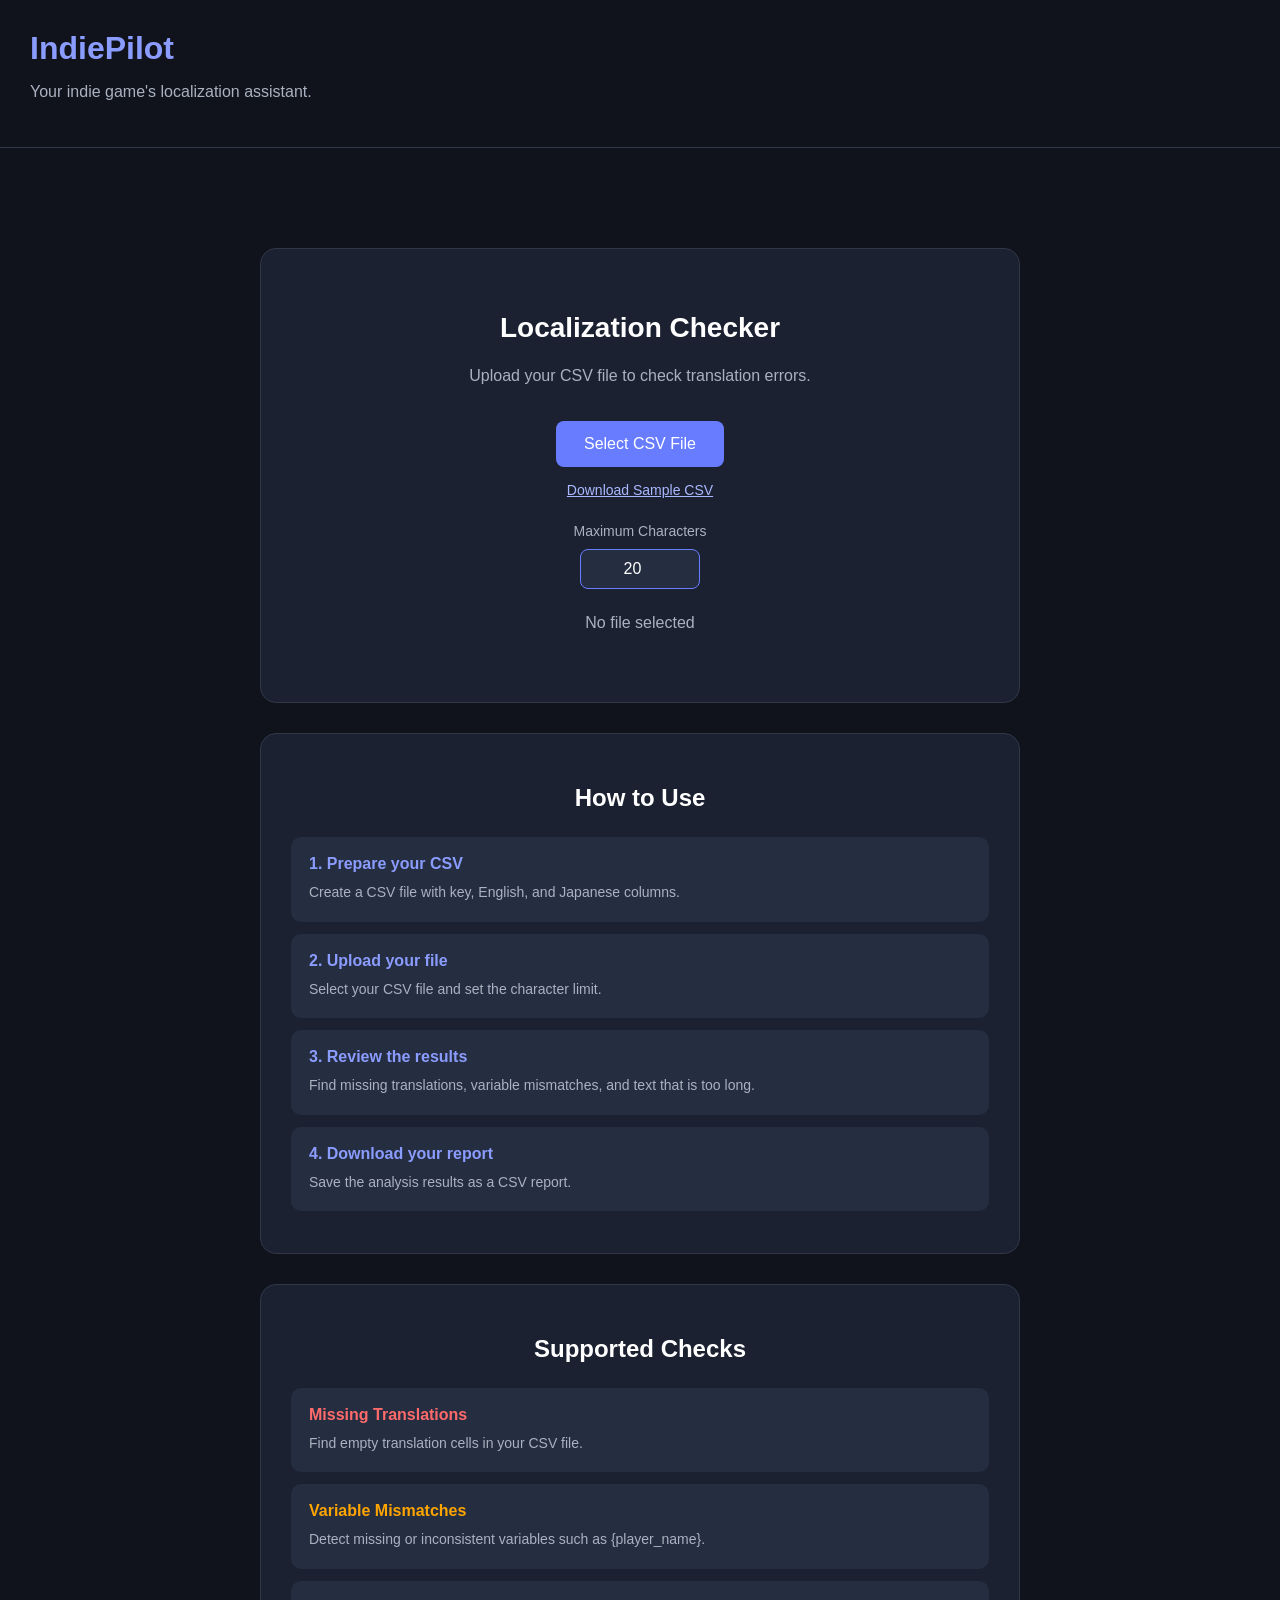
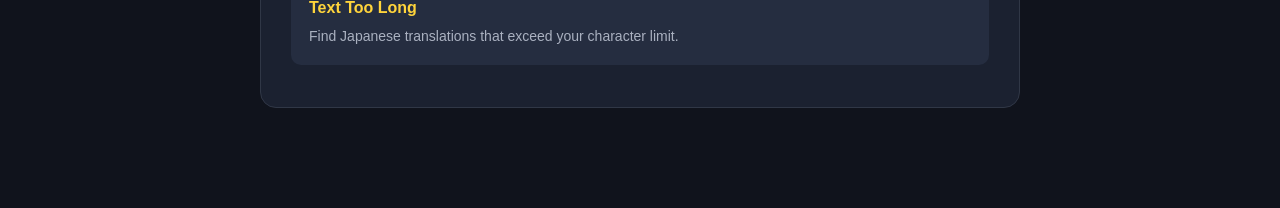
==== index.html @ 6e1de908 "Add files via upload" ====
<!DOCTYPE html>
<html lang="en">
<head>
    <meta charset="UTF-8">
    <meta name="viewport" content="width=device-width, initial-scale=1.0">
    <title>IndiePilot - Localization Checker</title>
    <link rel="stylesheet" href="style.css">
</head>
<body>

    <header>
        <h1>IndiePilot</h1>
        <p>Your indie game's localization assistant.</p>
    </header>

    <main>

        <!-- Localization Checker -->
        <section class="upload-card">
            <h2>Localization Checker</h2>

            <p>
                Upload your CSV file to check
                translation errors.
            </p>

            <label for="fileInput" class="upload-button">
                Select CSV File
            </label>

            <input
                type="file"
                id="fileInput"
                accept=".csv"
            >

            <a
                href="sample.csv"
                download="IndiePilot-Sample.csv"
                class="sample-button"
            >
                Download Sample CSV
            </a>

            <!-- Character Limit Settings -->
            <div class="settings">
                <label for="maxLength">
                    Maximum Characters
                </label>

                <input
                    type="number"
                    id="maxLength"
                    value="20"
                    min="1"
                >
            </div>

            <p id="fileName">
                No file selected
            </p>

            <div id="preview"></div>
        </section>

        <!-- How to Use -->
        <section class="guide-card">
            <h2>How to Use</h2>

            <div class="guide-step">
                <h3>1. Prepare your CSV</h3>
                <p>
                    Create a CSV file with key, English,
                    and Japanese columns.
                </p>
            </div>

            <div class="guide-step">
                <h3>2. Upload your file</h3>
                <p>
                    Select your CSV file and set
                    the character limit.
                </p>
            </div>

            <div class="guide-step">
                <h3>3. Review the results</h3>
                <p>
                    Find missing translations, variable
                    mismatches, and text that is too long.
                </p>
            </div>

            <div class="guide-step">
                <h3>4. Download your report</h3>
                <p>
                    Save the analysis results as a CSV report.
                </p>
            </div>
        </section>

        <!-- Supported Checks -->
        <section class="checks-card">
            <h2>Supported Checks</h2>

            <div class="check-item">
                <h3 class="check-missing">
                    Missing Translations
                </h3>
                <p>
                    Find empty translation cells in your CSV file.
                </p>
            </div>

            <div class="check-item">
                <h3 class="check-mismatch">
                    Variable Mismatches
                </h3>
                <p>
                    Detect missing or inconsistent variables
                    such as {player_name}.
                </p>
            </div>

            <div class="check-item">
                <h3 class="check-length">
                    Text Too Long
                </h3>
                <p>
                    Find Japanese translations that exceed
                    your character limit.
                </p>
            </div>
        </section>

    </main>

    <script src="script.js"></script>
</body>
</html>
---- style.css ----
* {
    box-sizing: border-box;
}

body {
    margin: 0;
    background: #10131c;
    color: #ffffff;
    font-family: Arial, sans-serif;
}

header {
    padding: 30px;
    border-bottom: 1px solid #303746;
}

header h1 {
    margin: 0;
    color: #8b9cff;
}

header p {
    color: #aab1c0;
}

main {
    max-width: 800px;
    margin: 80px auto;
    padding: 20px;
}

.upload-card {
    background: #1b2130;
    padding: 40px;
    border-radius: 16px;
    text-align: center;
    border: 1px solid #303746;
}

.upload-card h2 {
    font-size: 28px;
}

.upload-card p {
    color: #aab1c0;
}

.upload-button {
    display: inline-block;
    background: #687cff;
    color: white;
    padding: 14px 28px;
    border-radius: 8px;
    cursor: pointer;
    margin-top: 20px;
}

.upload-button:hover {
    background: #8292ff;
}

#fileInput {
    display: none;
}

#fileName {
    margin-top: 25px;
}

#preview {
    margin-top: 30px;
    overflow-x: auto;
}

#preview table {
    width: 100%;
    border-collapse: collapse;
}

#preview th,
#preview td {
    padding: 12px;
    border: 1px solid #40495c;
    text-align: left;
}

#preview th {
    background: #303b55;
}

#preview td {
    background: #222b3d;
}
.issue {
    background: #35252b;
    border: 1px solid #a94b5c;
    border-radius: 8px;
    padding: 15px;
    margin-top: 15px;
}

.issue strong {
    color: #ff788b;
}

.issue p {
    color: #ffffff;
}
td {
    white-space: pre-wrap;
}
.error-message {
    color: #ff4d4d;
    font-weight: bold;
}
/* 翻訳漏れ：赤 */
.issue.missing {
    border: 2px solid #ff4d4d;
    background-color: rgba(255, 77, 77, 0.08);
}

.issue.missing strong {
    color: #ff4d4d;
}

/* 変数の不一致：オレンジ */
.issue.mismatch {
    border: 2px solid #ffa500;
    background-color: rgba(255, 165, 0, 0.08);
}

.issue.mismatch strong {
    color: #ffa500;
}
/* 分析結果の件数表示 */
.issue-summary {
    display: flex;
    gap: 12px;
    margin: 20px 0;
}

.issue-summary p {
    flex: 1;
    padding: 18px 10px;
    margin: 0;
    border-radius: 10px;
    background: #252d40;
    font-weight: bold;
    font-size: 14px;
}

/* 翻訳漏れ：赤 */
.issue-summary p:nth-child(1) {
    border: 1px solid #ff4d4d;
    color: #ff6b6b;
}

/* 変数不一致：オレンジ */
.issue-summary p:nth-child(2) {
    border: 1px solid #ffa500;
    color: #ffb347;
}

/* 文字数オーバー：黄色 */
.issue-summary p:nth-child(3) {
    border: 1px solid #ffd43b;
    color: #ffd43b;
}
/* 文字数制限の設定 */
.settings {
    margin-top: 25px;
    display: flex;
    flex-direction: column;
    align-items: center;
    gap: 10px;
}

.settings label {
    color: #aab1c0;
    font-size: 14px;
}

.settings input {
    width: 120px;
    padding: 10px;
    background: #252d40;
    color: white;
    border: 1px solid #687cff;
    border-radius: 8px;
    text-align: center;
    font-size: 16px;
}
.length-details {
    display: flex;
    gap: 10px;
    margin-top: 15px;
}

.length-details div {
    flex: 1;
    min-width: 0;
    background: #252d40;
    border-radius: 8px;
    padding: 12px 6px;
    display: flex;
    flex-direction: column;
    gap: 8px;
}

.length-details span {
    color: #aab1c0;
    font-size: 12px;
}

.length-details strong {
    color: #ffffff;
    font-size: 20px;
}

.length-details div:last-child strong {
    color: #ffd43b;
}
/* 文字数オーバー：黄色 */
.issue.too-long {
    border: 2px solid #ffd43b;
    background-color: rgba(255, 212, 59, 0.08);
}

.issue.too-long > strong {
    color: #ffd43b;
}
/* 使い方ガイド */
.guide-card {
    margin-top: 30px;
    background: #1b2130;
    padding: 30px;
    border: 1px solid #303746;
    border-radius: 16px;
}

.guide-card h2 {
    text-align: center;
    margin-bottom: 25px;
}

.guide-step {
    background: #252d40;
    padding: 18px;
    border-radius: 10px;
    margin-bottom: 12px;
}

.guide-step h3 {
    color: #8b9cff;
    font-size: 16px;
    margin: 0 0 8px;
}

.guide-step p {
    color: #aab1c0;
    font-size: 14px;
    line-height: 1.6;
    margin: 0;
}
/* How to Use */
.guide-card {
    margin-top: 30px;
    background: #1b2130;
    padding: 30px;
    border: 1px solid #303746;
    border-radius: 16px;
}

.guide-card h2 {
    text-align: center;
    margin-bottom: 25px;
}

.guide-step {
    background: #252d40;
    padding: 18px;
    border-radius: 10px;
    margin-bottom: 12px;
}

.guide-step h3 {
    color: #8b9cff;
    font-size: 16px;
    margin: 0 0 8px;
}

.guide-step p {
    color: #aab1c0;
    font-size: 14px;
    line-height: 1.6;
    margin: 0;
}
/* サンプルCSVダウンロードボタン */
.sample-button {
    display: block;
    width: fit-content;
    margin: 15px auto;
    color: #aab8ff;
    font-size: 14px;
    text-decoration: underline;
}

.sample-button:hover {
    color: #ffffff;
}
/* Supported Checks */
.checks-card {
    margin-top: 30px;
    background: #1b2130;
    padding: 30px;
    border: 1px solid #303746;
    border-radius: 16px;
}

.checks-card h2 {
    text-align: center;
    margin-bottom: 25px;
}

.check-item {
    background: #252d40;
    padding: 18px;
    border-radius: 10px;
    margin-bottom: 12px;
}

.check-item h3 {
    font-size: 16px;
    margin: 0 0 8px;
}

.check-item p {
    color: #aab1c0;
    font-size: 14px;
    line-height: 1.6;
    margin: 0;
}

/* チェックの種類ごとの色 */
.check-missing {
    color: #ff6b6b;
}

.check-mismatch {
    color: #ffa500;
}

.check-length {
    color: #ffd43b;
}

/* =========================
   Mobile Responsive Design
   ========================= */

@media (max-width: 600px) {

    /* ページ全体 */
    header {
        padding: 20px;
    }

    header h1 {
        font-size: 26px;
    }

    main {
        margin: 30px auto;
        padding: 15px;
    }

    /* アップロード画面 */
    .upload-card {
        padding: 25px 15px;
    }

    .upload-card h2 {
        font-size: 22px;
    }

    .upload-button {
        padding: 14px 20px;
        max-width: 100%;
    }

    /* How to Use */
    .guide-card {
        padding: 20px 15px;
    }

    .guide-step {
        padding: 15px;
    }

    /* Supported Checks */
    .checks-card {
        padding: 20px 15px;
    }

    .check-item {
        padding: 15px;
    }

    /* 分析結果の件数 */
    .issue-summary {
        flex-direction: column;
    }

    .issue-summary p {
        width: 100%;
    }

    /* 文字数チェックの詳細 */
    .length-details {
        gap: 6px;
    }

    .length-details div {
        padding: 10px 4px;
    }

    .length-details strong {
        font-size: 16px;
    }

    /* CSVテーブル */
    #preview {
        overflow-x: auto;
    }

    #preview th,
    #preview td {
        padding: 8px;
        font-size: 12px;
    }

}
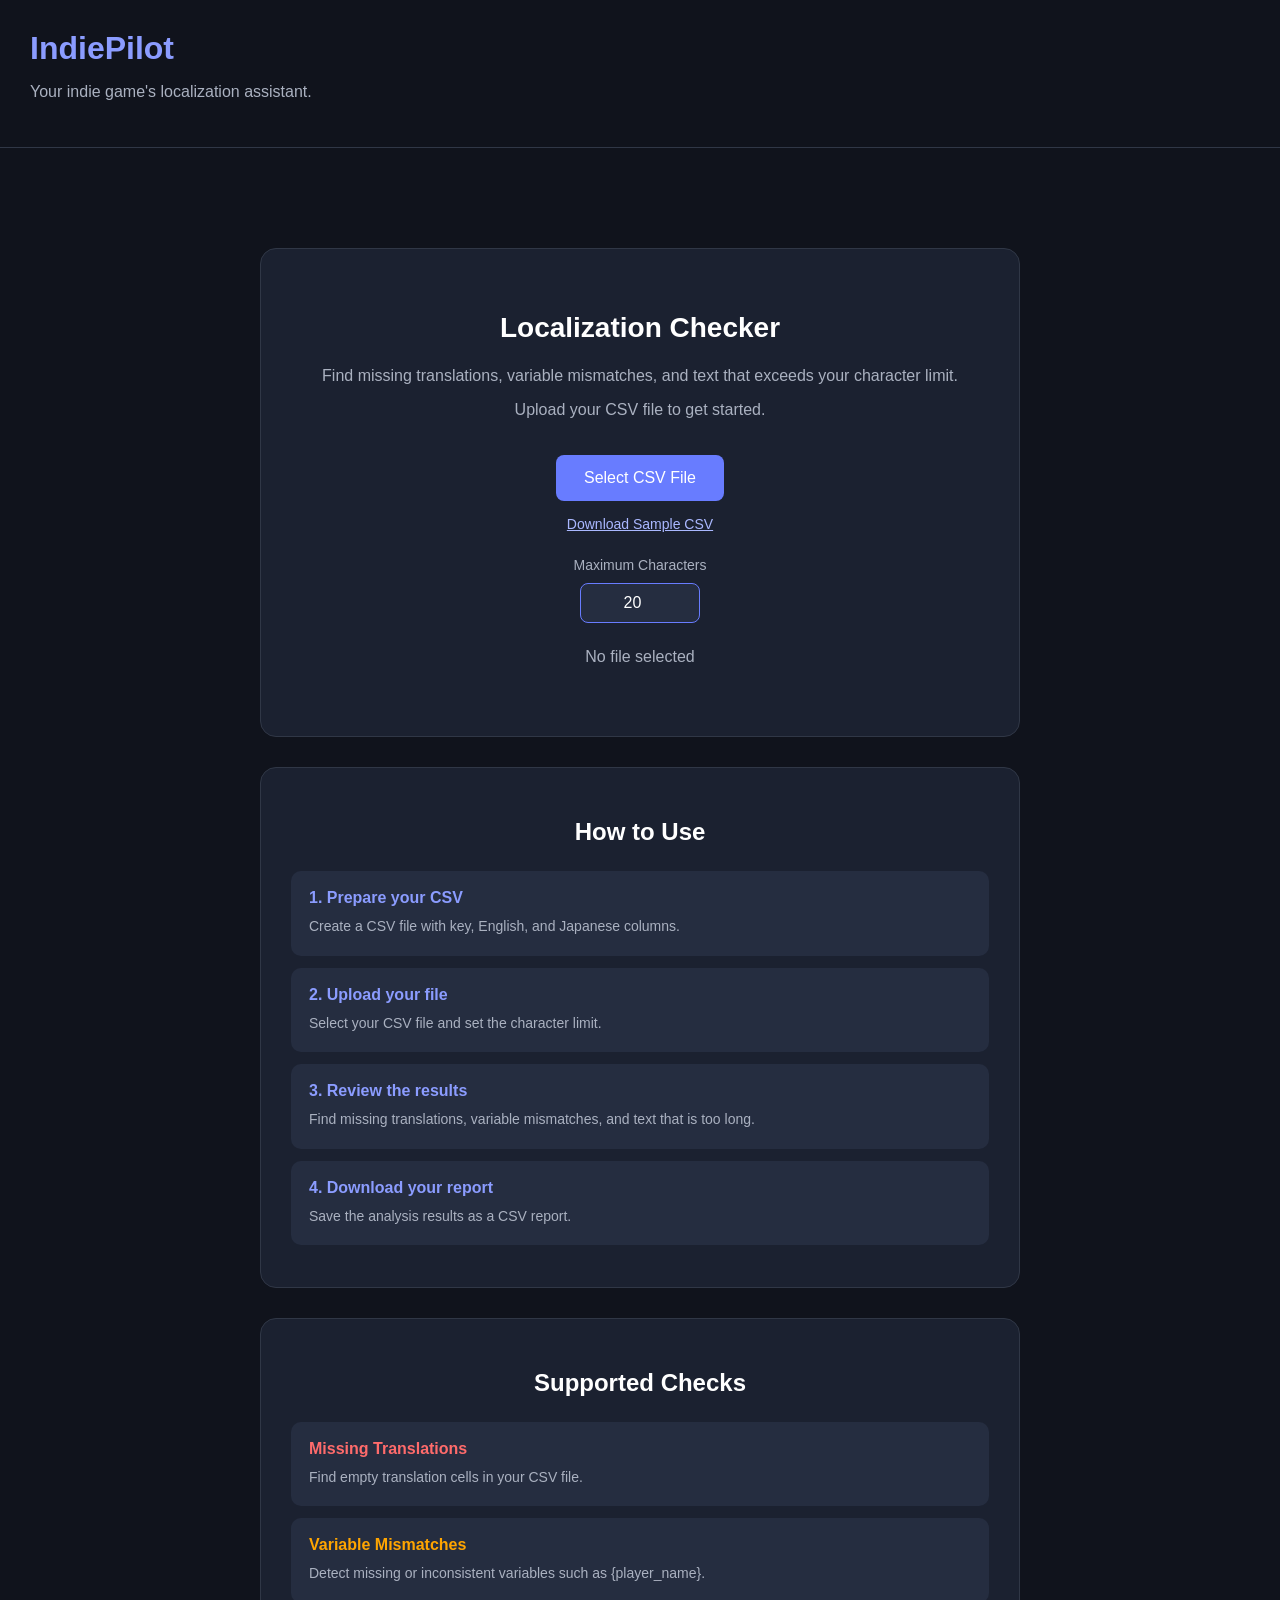
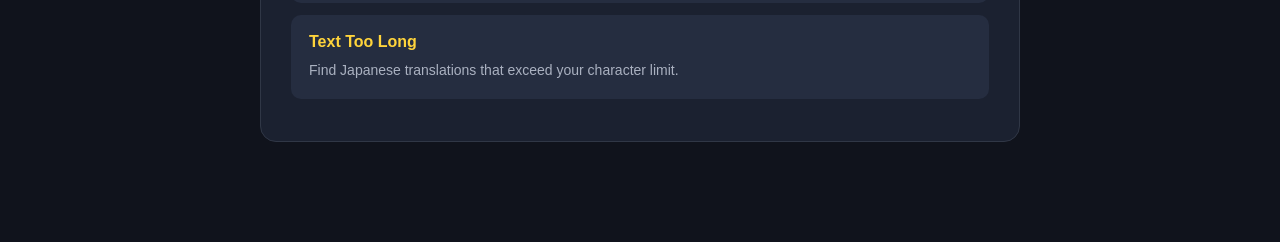
==== commit eb82d5d3: "Update index.html" ====
--- a/index.html
+++ b/index.html
@@ -20,9 +20,13 @@
         <section class="upload-card">
             <h2>Localization Checker</h2>
 
+           <p>
+                Find missing translations, variable mismatches,
+                and text that exceeds your character limit.
+            </p>
+
             <p>
-                Upload your CSV file to check
-                translation errors.
+                Upload your CSV file to get started.
             </p>
 
             <label for="fileInput" class="upload-button">
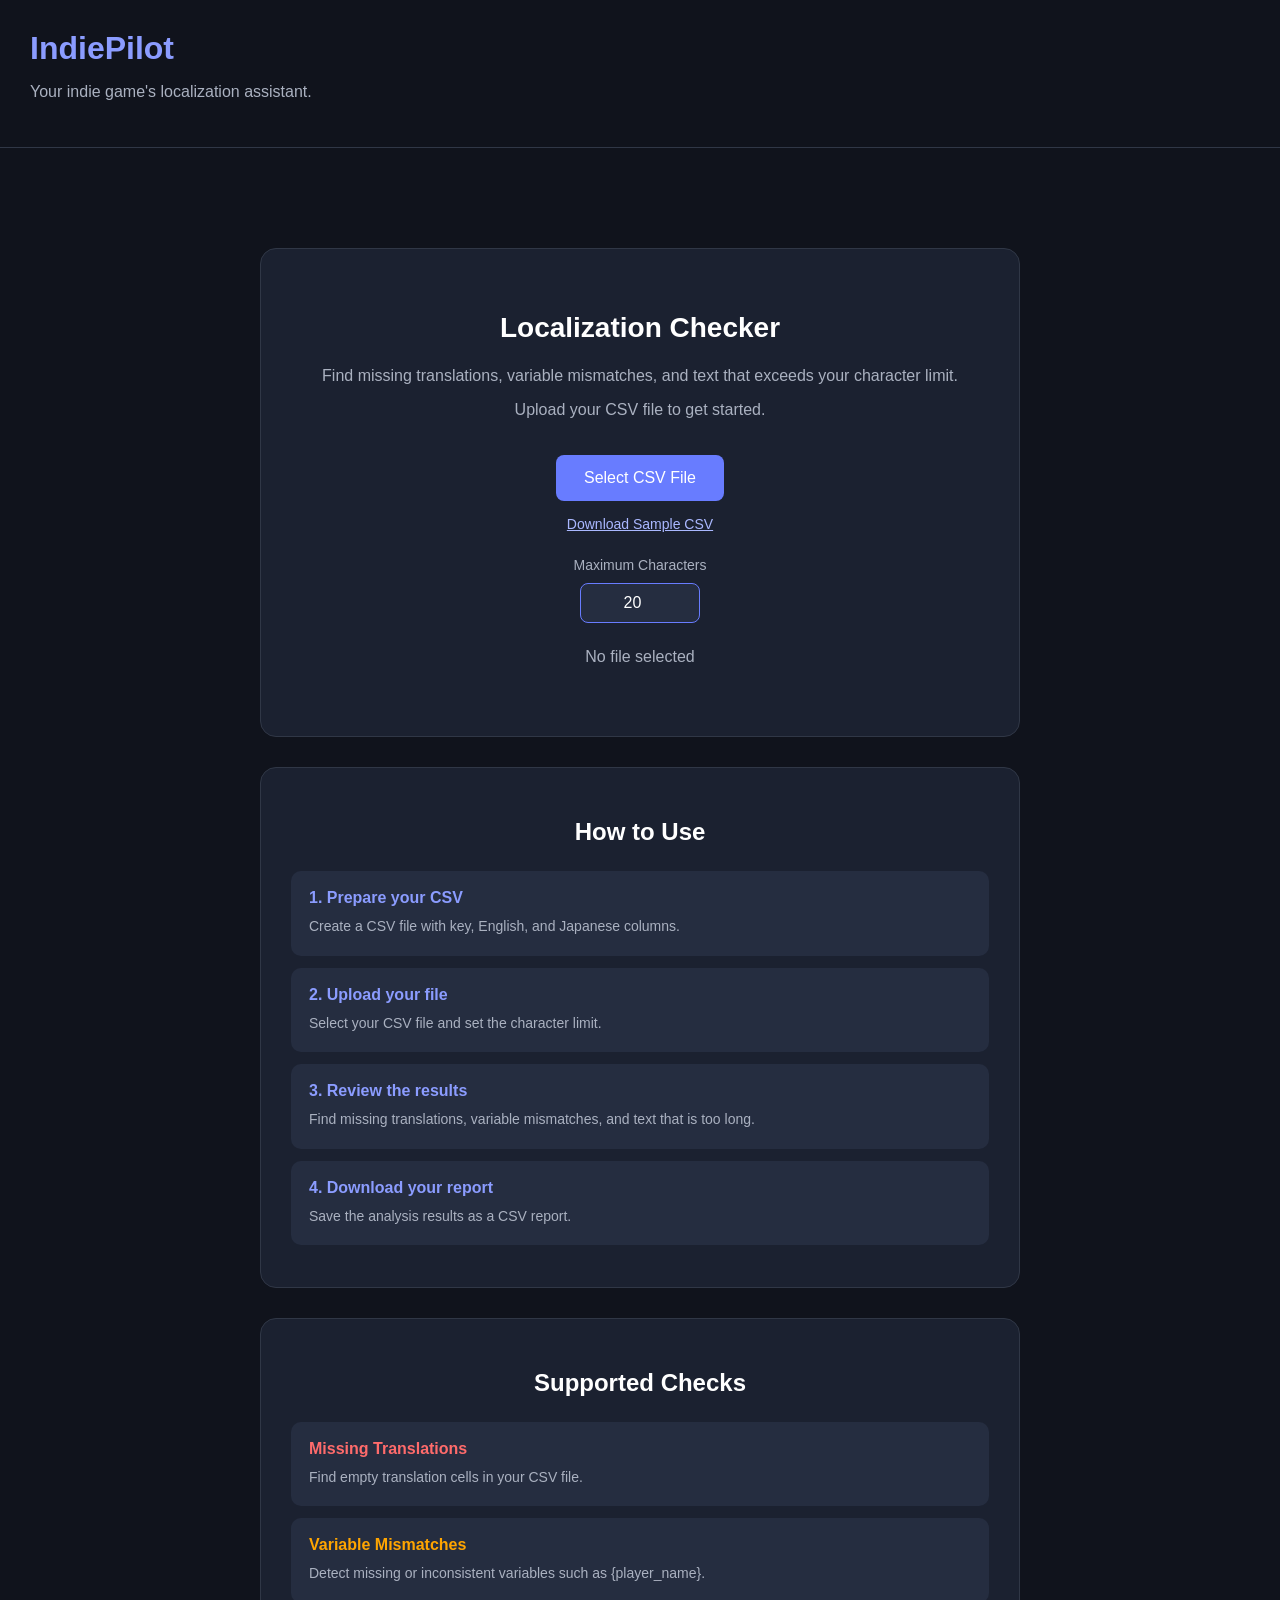
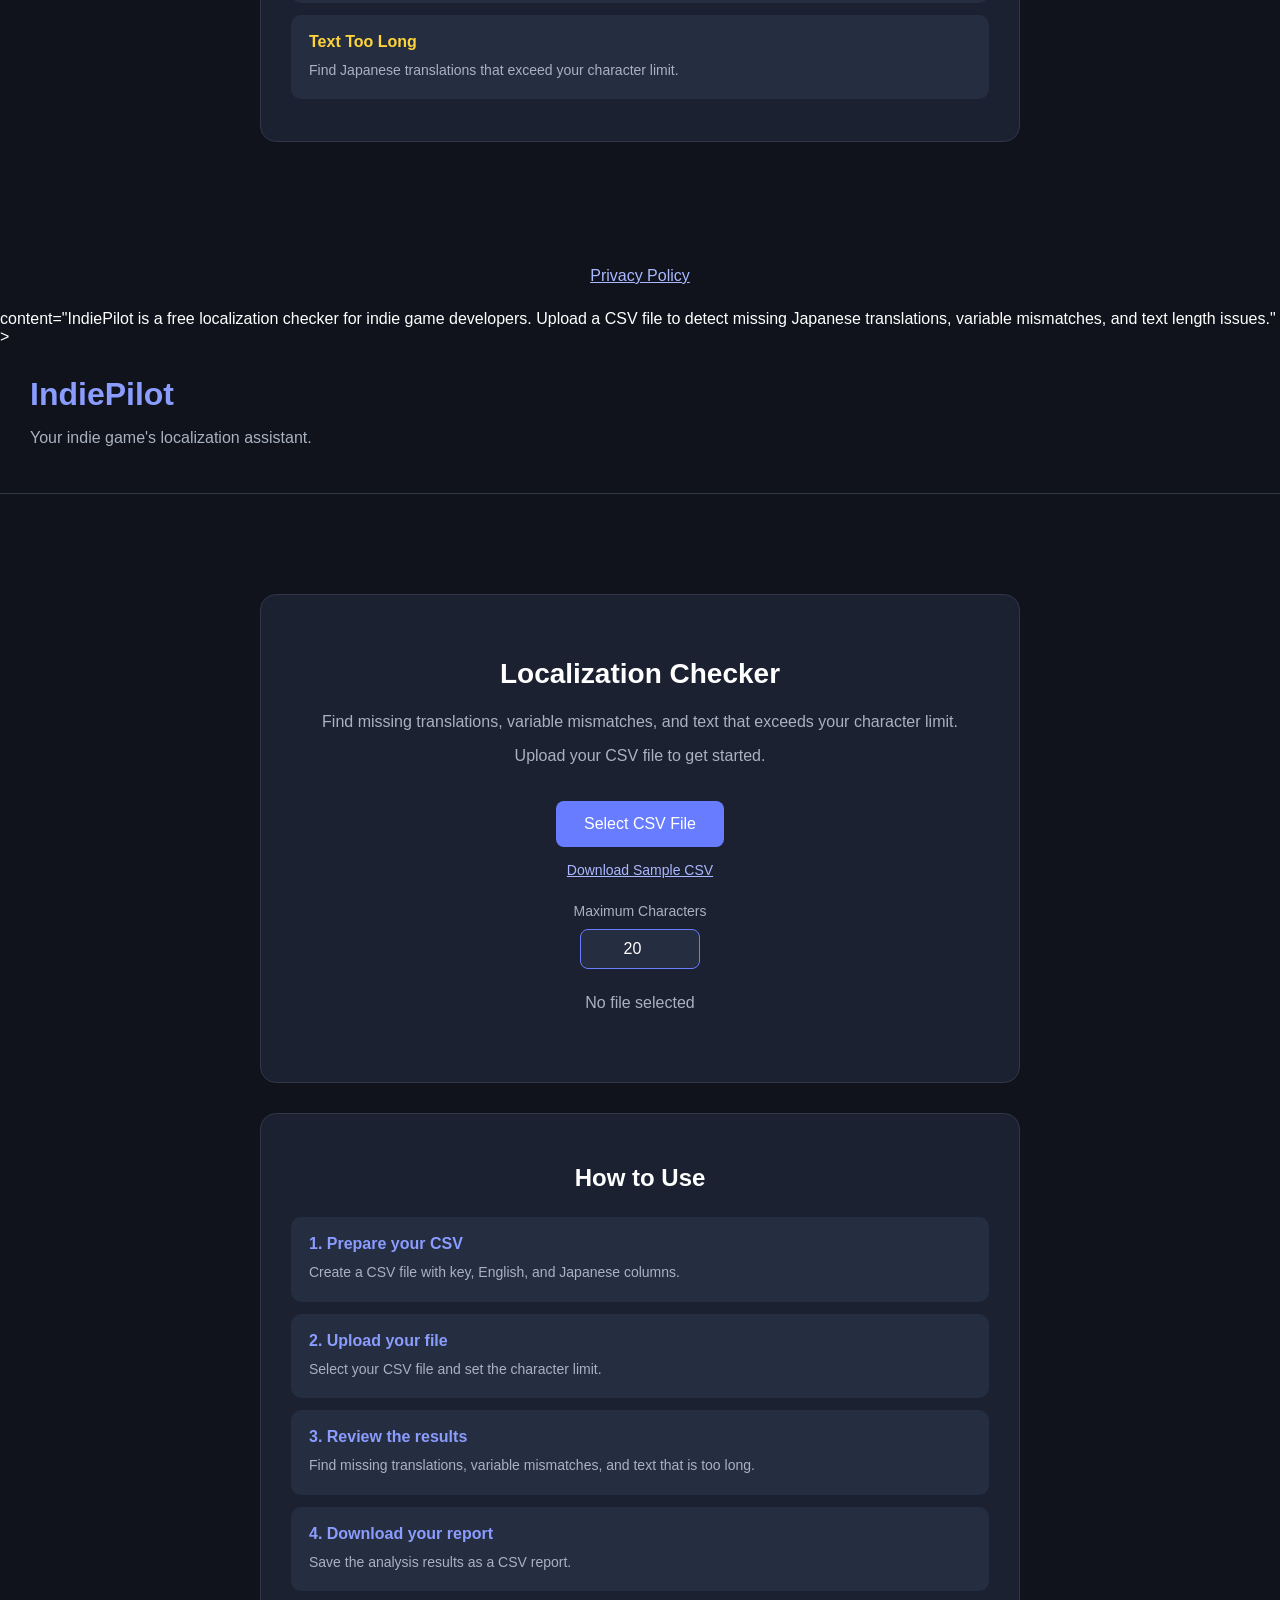
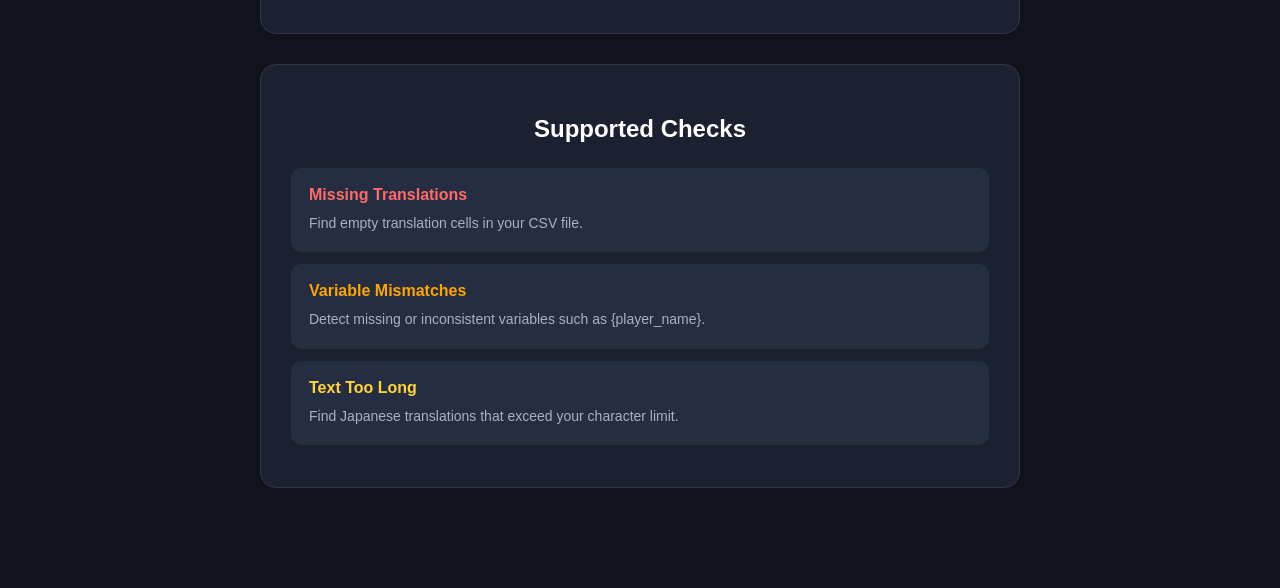
==== commit 9c9689c8: "Update index.html" ====
--- a/index.html
+++ b/index.html
@@ -1,4 +1,15 @@
 
+<!DOCTYPE html>
+<html lang="en">
+
+<head>
+    <meta charset="UTF-8">
+    <meta name="viewport" content="width=device-width, initial-scale=1.0">
+
+    <title>IndiePilot - Free Game Localization CSV Checker</title>
+
+    <meta
+        name="description"
 <!DOCTYPE html>
 <html lang="en">
 <head>
@@ -18,16 +29,18 @@
 
         <!-- Localization Checker -->
         <section class="upload-card">
-            <h2>Localization Checker</h2>
-
-           <p>
-                Find missing translations, variable mismatches,
-                and text that exceeds your character limit.
-            </p>
-
-            <p>
-                Upload your CSV file to get started.
-            </p>
+            
+<h2>Localization Checker</h2>
+
+<p>
+    Find missing translations, variable mismatches,
+    and text that exceeds your character limit.
+</p>
+
+<p>
+    Upload your CSV file to get started.
+</p>
+
 
             <label for="fileInput" class="upload-button">
                 Select CSV File
@@ -141,5 +154,156 @@
     </main>
 
     <script src="script.js"></script>
+
+    
+<footer style="text-align: center; padding: 25px;">
+    <a href="privacy.html" style="color: #aab8ff;">
+        Privacy Policy
+    </a>
+</footer>
+
 </body>
 </html>
+
+        content="IndiePilot is a free localization checker for indie game developers. Upload a CSV file to detect missing Japanese translations, variable mismatches, and text length issues."
+    >
+
+    <link rel="stylesheet" href="style.css">
+</head>
+
+<body>
+
+    <header>
+        <h1>IndiePilot</h1>
+        <p>Your indie game's localization assistant.</p>
+    </header>
+
+    <main>
+
+        <!-- Localization Checker -->
+        <section class="upload-card">
+            <h2>Localization Checker</h2>
+
+           <p>
+                Find missing translations, variable mismatches,
+                and text that exceeds your character limit.
+            </p>
+
+            <p>
+                Upload your CSV file to get started.
+            </p>
+
+            <label for="fileInput" class="upload-button">
+                Select CSV File
+            </label>
+
+            <input
+                type="file"
+                id="fileInput"
+                accept=".csv"
+            >
+
+            <a
+                href="sample.csv"
+                download="IndiePilot-Sample.csv"
+                class="sample-button"
+            >
+                Download Sample CSV
+            </a>
+
+            <!-- Character Limit Settings -->
+            <div class="settings">
+                <label for="maxLength">
+                    Maximum Characters
+                </label>
+
+                <input
+                    type="number"
+                    id="maxLength"
+                    value="20"
+                    min="1"
+                >
+            </div>
+
+            <p id="fileName">
+                No file selected
+            </p>
+
+            <div id="preview"></div>
+        </section>
+
+        <!-- How to Use -->
+        <section class="guide-card">
+            <h2>How to Use</h2>
+
+            <div class="guide-step">
+                <h3>1. Prepare your CSV</h3>
+                <p>
+                    Create a CSV file with key, English,
+                    and Japanese columns.
+                </p>
+            </div>
+
+            <div class="guide-step">
+                <h3>2. Upload your file</h3>
+                <p>
+                    Select your CSV file and set
+                    the character limit.
+                </p>
+            </div>
+
+            <div class="guide-step">
+                <h3>3. Review the results</h3>
+                <p>
+                    Find missing translations, variable
+                    mismatches, and text that is too long.
+                </p>
+            </div>
+
+            <div class="guide-step">
+                <h3>4. Download your report</h3>
+                <p>
+                    Save the analysis results as a CSV report.
+                </p>
+            </div>
+        </section>
+
+        <!-- Supported Checks -->
+        <section class="checks-card">
+            <h2>Supported Checks</h2>
+
+            <div class="check-item">
+                <h3 class="check-missing">
+                    Missing Translations
+                </h3>
+                <p>
+                    Find empty translation cells in your CSV file.
+                </p>
+            </div>
+
+            <div class="check-item">
+                <h3 class="check-mismatch">
+                    Variable Mismatches
+                </h3>
+                <p>
+                    Detect missing or inconsistent variables
+                    such as {player_name}.
+                </p>
+            </div>
+
+            <div class="check-item">
+                <h3 class="check-length">
+                    Text Too Long
+                </h3>
+                <p>
+                    Find Japanese translations that exceed
+                    your character limit.
+                </p>
+            </div>
+        </section>
+
+    </main>
+
+    <script src="script.js"></script>
+</body>
+</html>
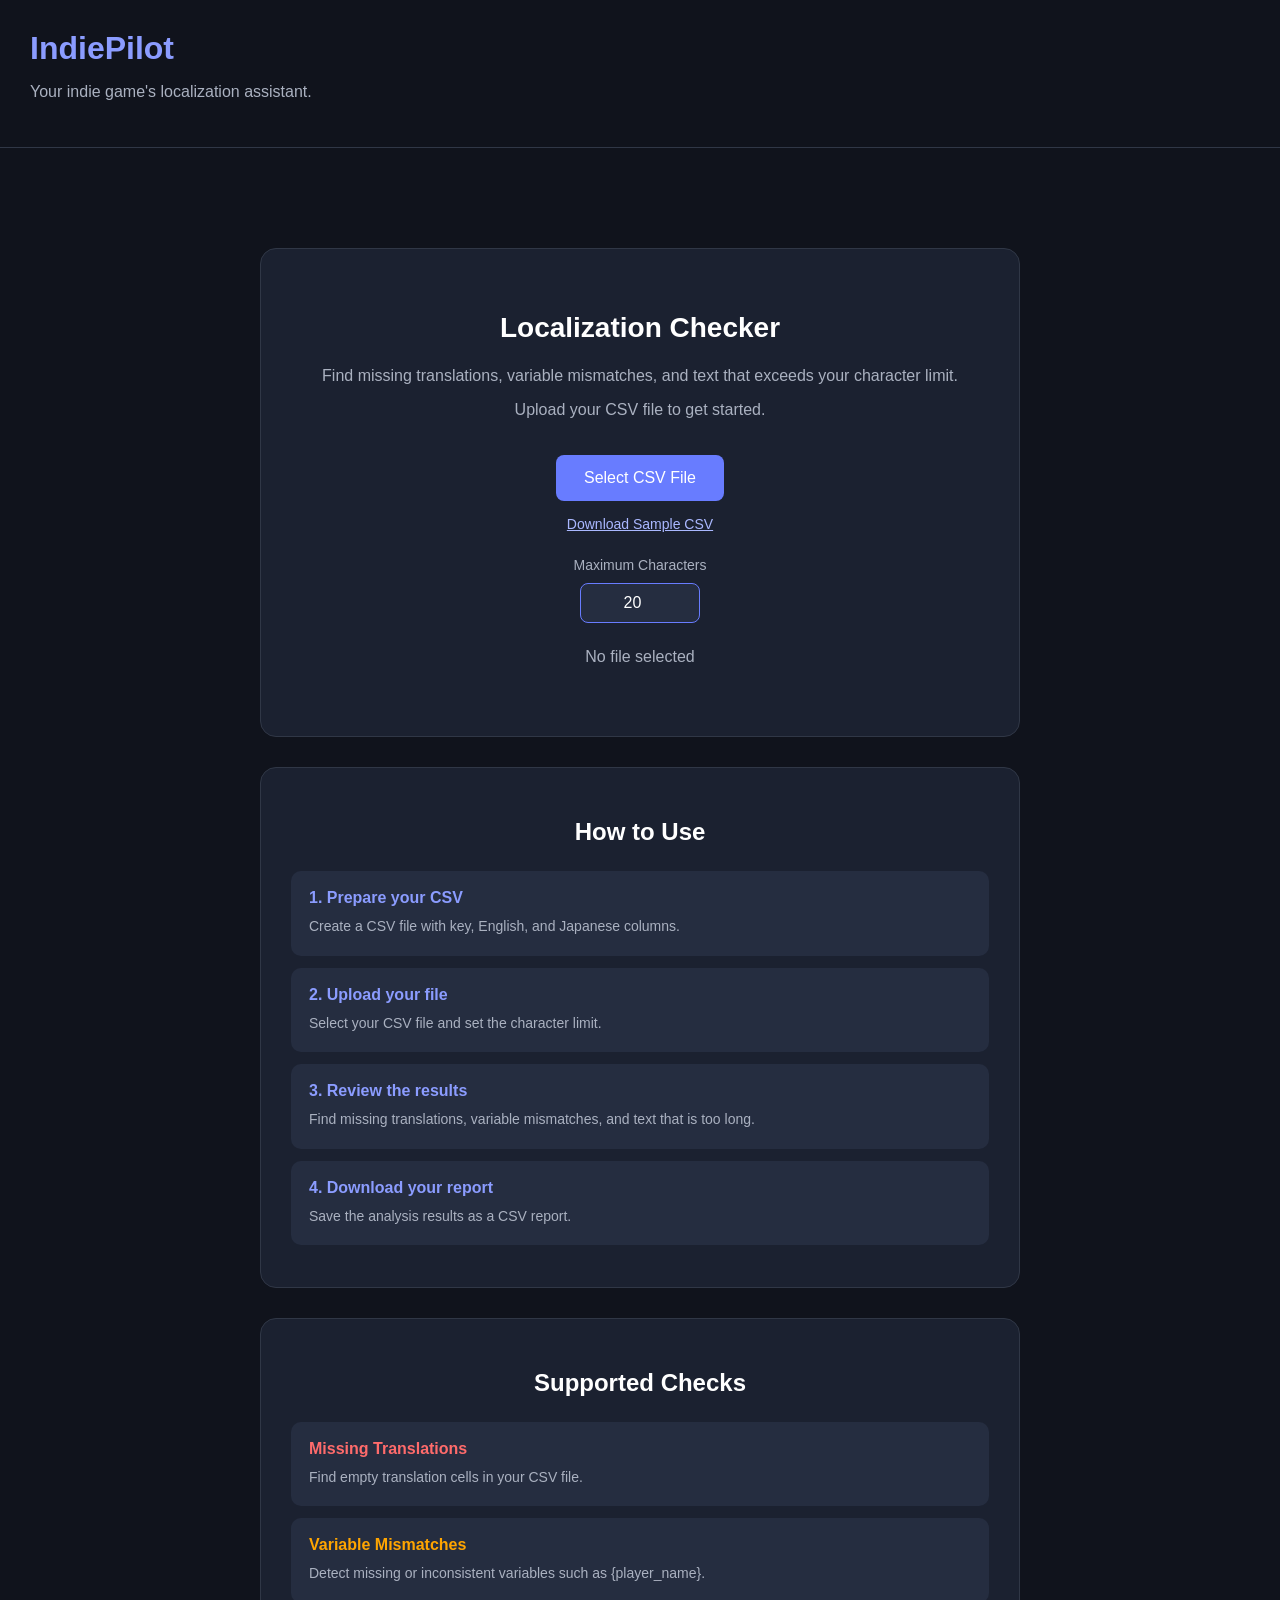
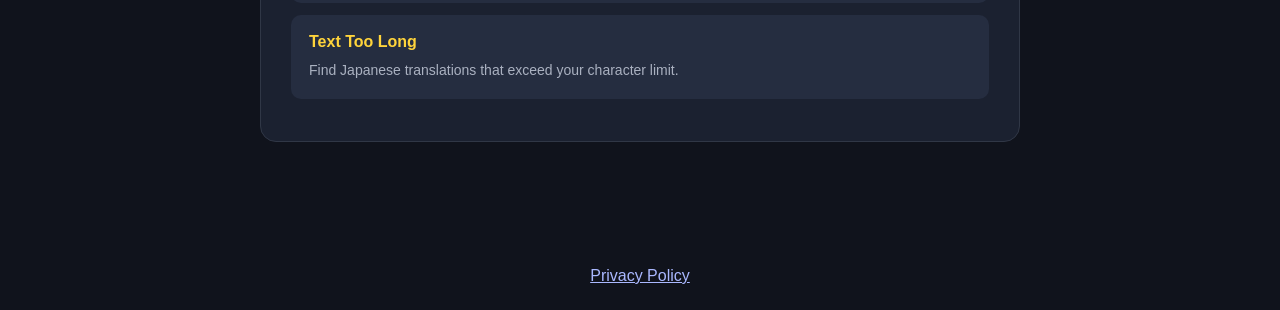
==== commit f054c2e8: "Update index.html" ====
--- a/index.html
+++ b/index.html
@@ -1,15 +1,4 @@
 
-<!DOCTYPE html>
-<html lang="en">
-
-<head>
-    <meta charset="UTF-8">
-    <meta name="viewport" content="width=device-width, initial-scale=1.0">
-
-    <title>IndiePilot - Free Game Localization CSV Checker</title>
-
-    <meta
-        name="description"
 <!DOCTYPE html>
 <html lang="en">
 <head>
@@ -164,146 +153,3 @@
 
 </body>
 </html>
-
-        content="IndiePilot is a free localization checker for indie game developers. Upload a CSV file to detect missing Japanese translations, variable mismatches, and text length issues."
-    >
-
-    <link rel="stylesheet" href="style.css">
-</head>
-
-<body>
-
-    <header>
-        <h1>IndiePilot</h1>
-        <p>Your indie game's localization assistant.</p>
-    </header>
-
-    <main>
-
-        <!-- Localization Checker -->
-        <section class="upload-card">
-            <h2>Localization Checker</h2>
-
-           <p>
-                Find missing translations, variable mismatches,
-                and text that exceeds your character limit.
-            </p>
-
-            <p>
-                Upload your CSV file to get started.
-            </p>
-
-            <label for="fileInput" class="upload-button">
-                Select CSV File
-            </label>
-
-            <input
-                type="file"
-                id="fileInput"
-                accept=".csv"
-            >
-
-            <a
-                href="sample.csv"
-                download="IndiePilot-Sample.csv"
-                class="sample-button"
-            >
-                Download Sample CSV
-            </a>
-
-            <!-- Character Limit Settings -->
-            <div class="settings">
-                <label for="maxLength">
-                    Maximum Characters
-                </label>
-
-                <input
-                    type="number"
-                    id="maxLength"
-                    value="20"
-                    min="1"
-                >
-            </div>
-
-            <p id="fileName">
-                No file selected
-            </p>
-
-            <div id="preview"></div>
-        </section>
-
-        <!-- How to Use -->
-        <section class="guide-card">
-            <h2>How to Use</h2>
-
-            <div class="guide-step">
-                <h3>1. Prepare your CSV</h3>
-                <p>
-                    Create a CSV file with key, English,
-                    and Japanese columns.
-                </p>
-            </div>
-
-            <div class="guide-step">
-                <h3>2. Upload your file</h3>
-                <p>
-                    Select your CSV file and set
-                    the character limit.
-                </p>
-            </div>
-
-            <div class="guide-step">
-                <h3>3. Review the results</h3>
-                <p>
-                    Find missing translations, variable
-                    mismatches, and text that is too long.
-                </p>
-            </div>
-
-            <div class="guide-step">
-                <h3>4. Download your report</h3>
-                <p>
-                    Save the analysis results as a CSV report.
-                </p>
-            </div>
-        </section>
-
-        <!-- Supported Checks -->
-        <section class="checks-card">
-            <h2>Supported Checks</h2>
-
-            <div class="check-item">
-                <h3 class="check-missing">
-                    Missing Translations
-                </h3>
-                <p>
-                    Find empty translation cells in your CSV file.
-                </p>
-            </div>
-
-            <div class="check-item">
-                <h3 class="check-mismatch">
-                    Variable Mismatches
-                </h3>
-                <p>
-                    Detect missing or inconsistent variables
-                    such as {player_name}.
-                </p>
-            </div>
-
-            <div class="check-item">
-                <h3 class="check-length">
-                    Text Too Long
-                </h3>
-                <p>
-                    Find Japanese translations that exceed
-                    your character limit.
-                </p>
-            </div>
-        </section>
-
-    </main>
-
-    <script src="script.js"></script>
-</body>
-</html>
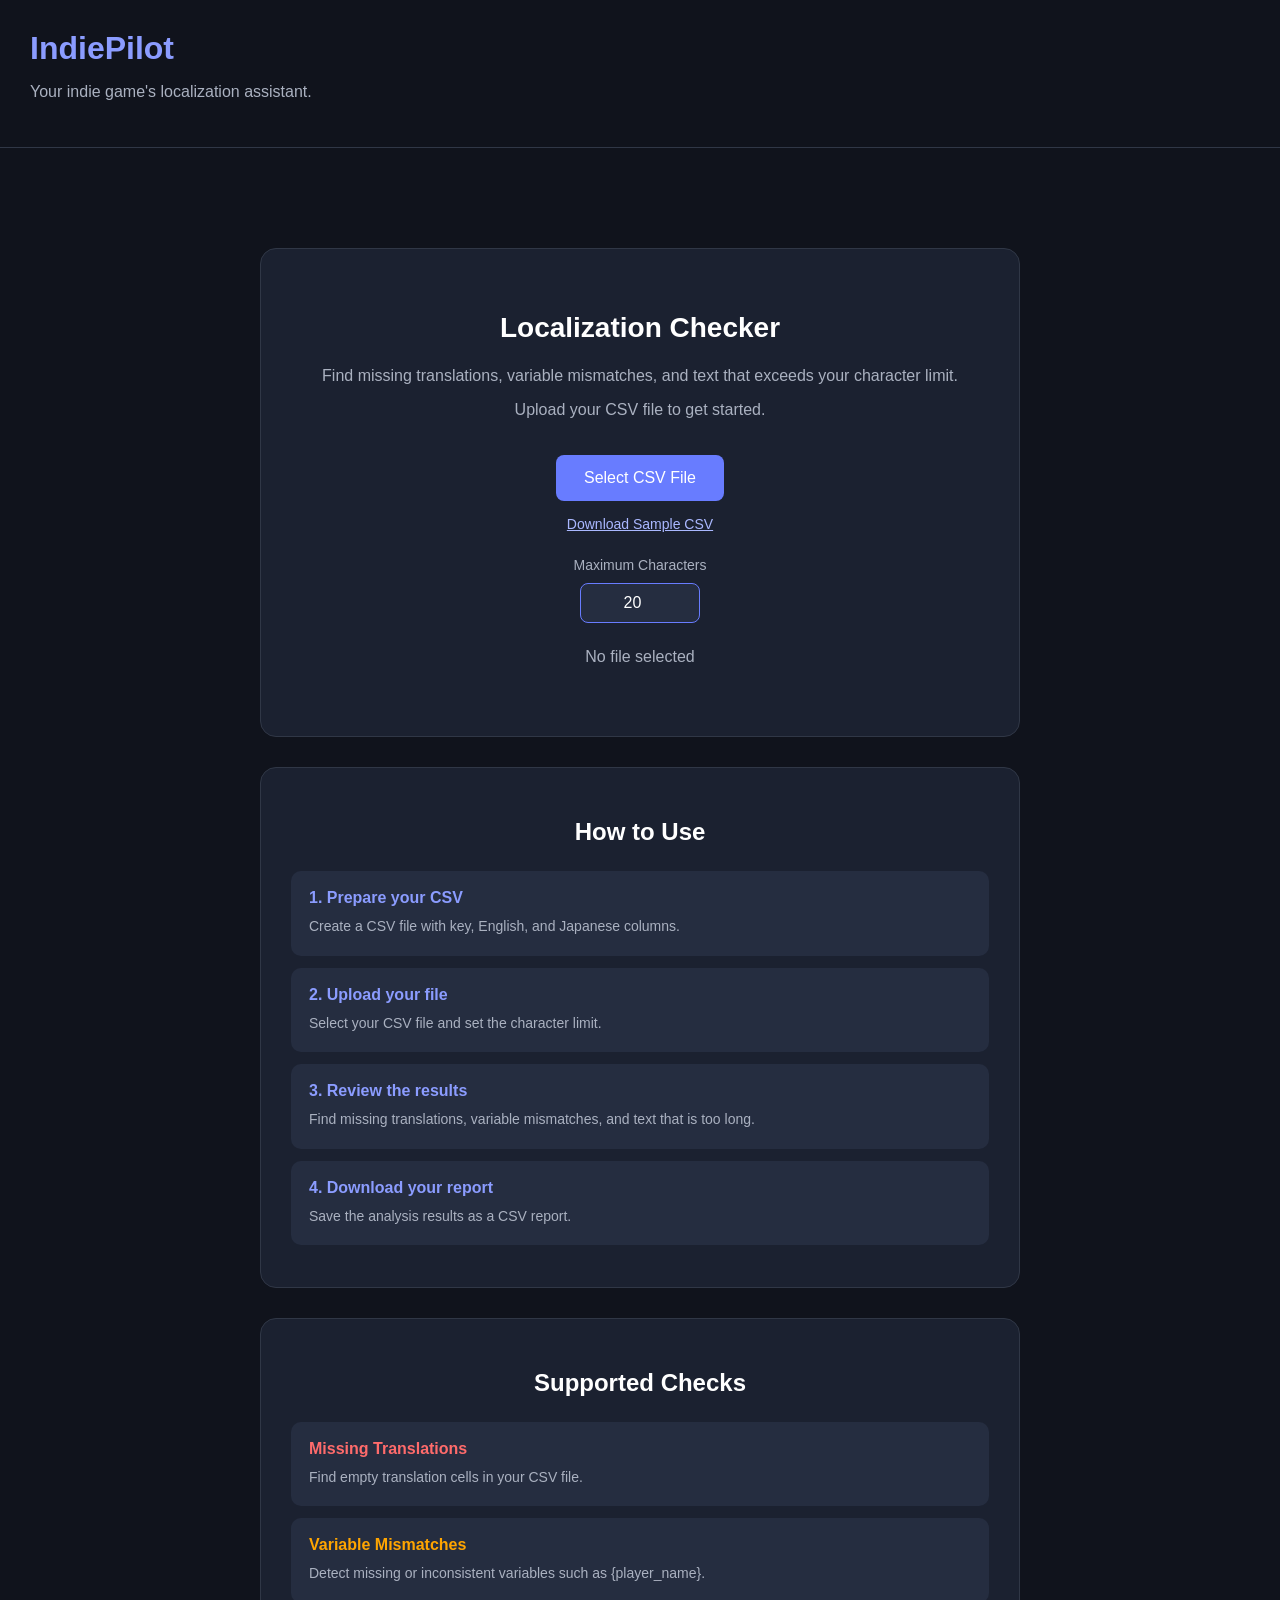
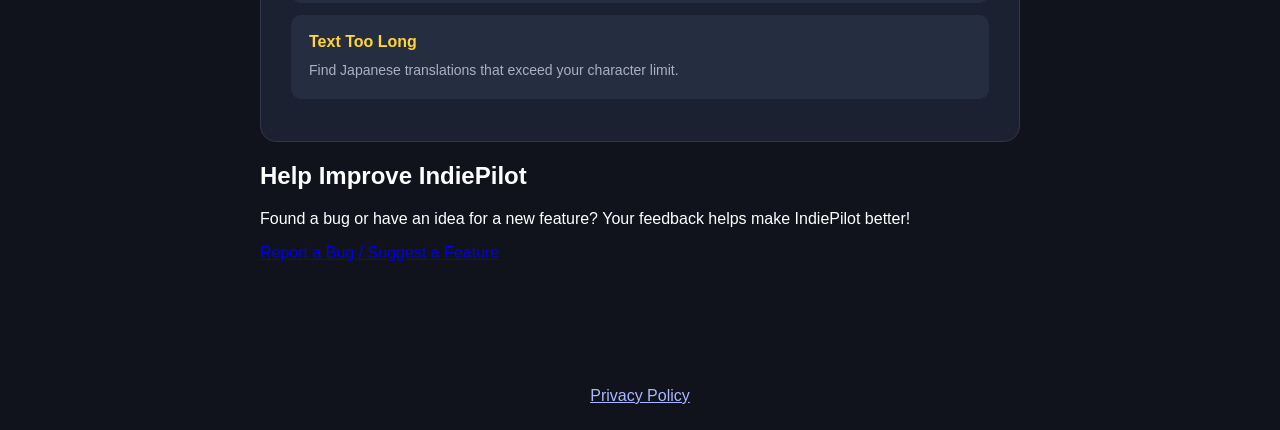
==== commit 2cd00bd8: "Update index.html" ====
--- a/index.html
+++ b/index.html
@@ -139,7 +139,22 @@
                 </p>
             </div>
         </section>
+        <section class="feedback-section">
+    <h2>Help Improve IndiePilot</h2>
 
+    <p>
+        Found a bug or have an idea for a new feature?
+        Your feedback helps make IndiePilot better!
+    </p>
+
+    <a
+        href="https://github.com/indiepilot-dev/IndiePilot/issues/new"
+        target="_blank"
+        rel="noopener noreferrer"
+    >
+        Report a Bug / Suggest a Feature
+    </a>
+</section>
     </main>
 
     <script src="script.js"></script>
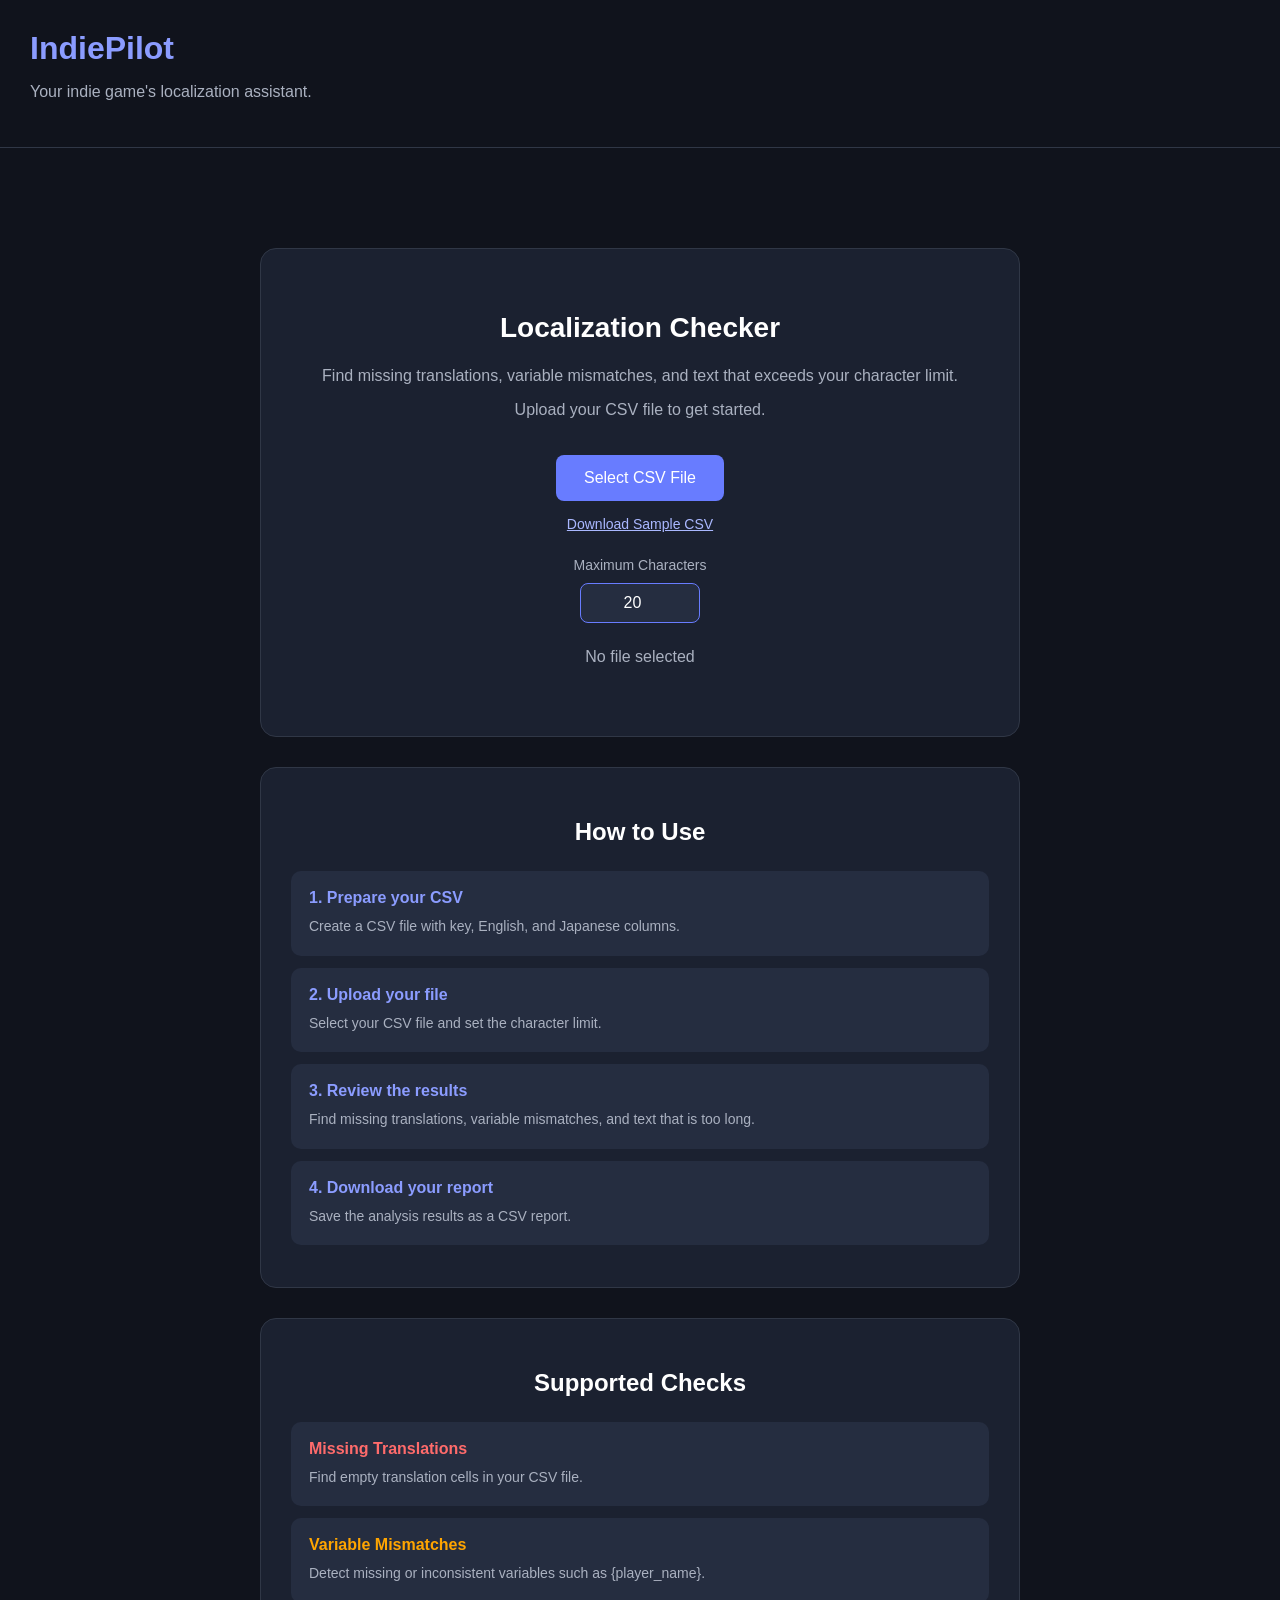
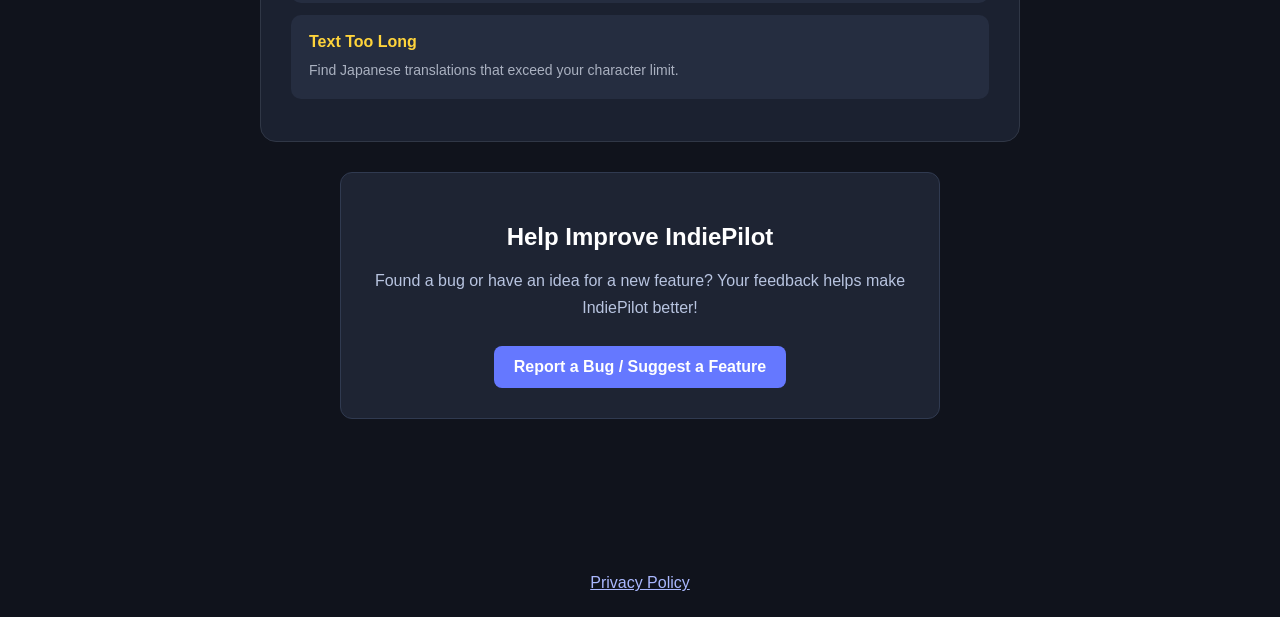
==== commit 2426c5ac: "Refresh stylesheet cache" ====
--- a/index.html
+++ b/index.html
@@ -5,7 +5,7 @@
     <meta charset="UTF-8">
     <meta name="viewport" content="width=device-width, initial-scale=1.0">
     <title>IndiePilot - Localization Checker</title>
-    <link rel="stylesheet" href="style.css">
+    <link rel="stylesheet" href="style.css?v=2">
 </head>
 <body>
 
--- a/style.css
+++ b/style.css
@@ -440,3 +440,40 @@
     }
 
 }
+/* Feedback Section */
+
+.feedback-section {
+    background: #1e2433;
+    border: 1px solid #303a50;
+    border-radius: 12px;
+    padding: 30px;
+    margin: 30px auto;
+    max-width: 600px;
+    text-align: center;
+}
+
+.feedback-section h2 {
+    color: #ffffff;
+    margin-bottom: 15px;
+}
+
+.feedback-section p {
+    color: #b8c4e0;
+    line-height: 1.7;
+    margin-bottom: 25px;
+}
+
+.feedback-section a {
+    display: inline-block;
+    background: #6578ff;
+    color: #ffffff;
+    padding: 12px 20px;
+    border-radius: 8px;
+    text-decoration: none;
+    font-weight: bold;
+    transition: background 0.2s;
+}
+
+.feedback-section a:hover {
+    background: #8190ff;
+}
